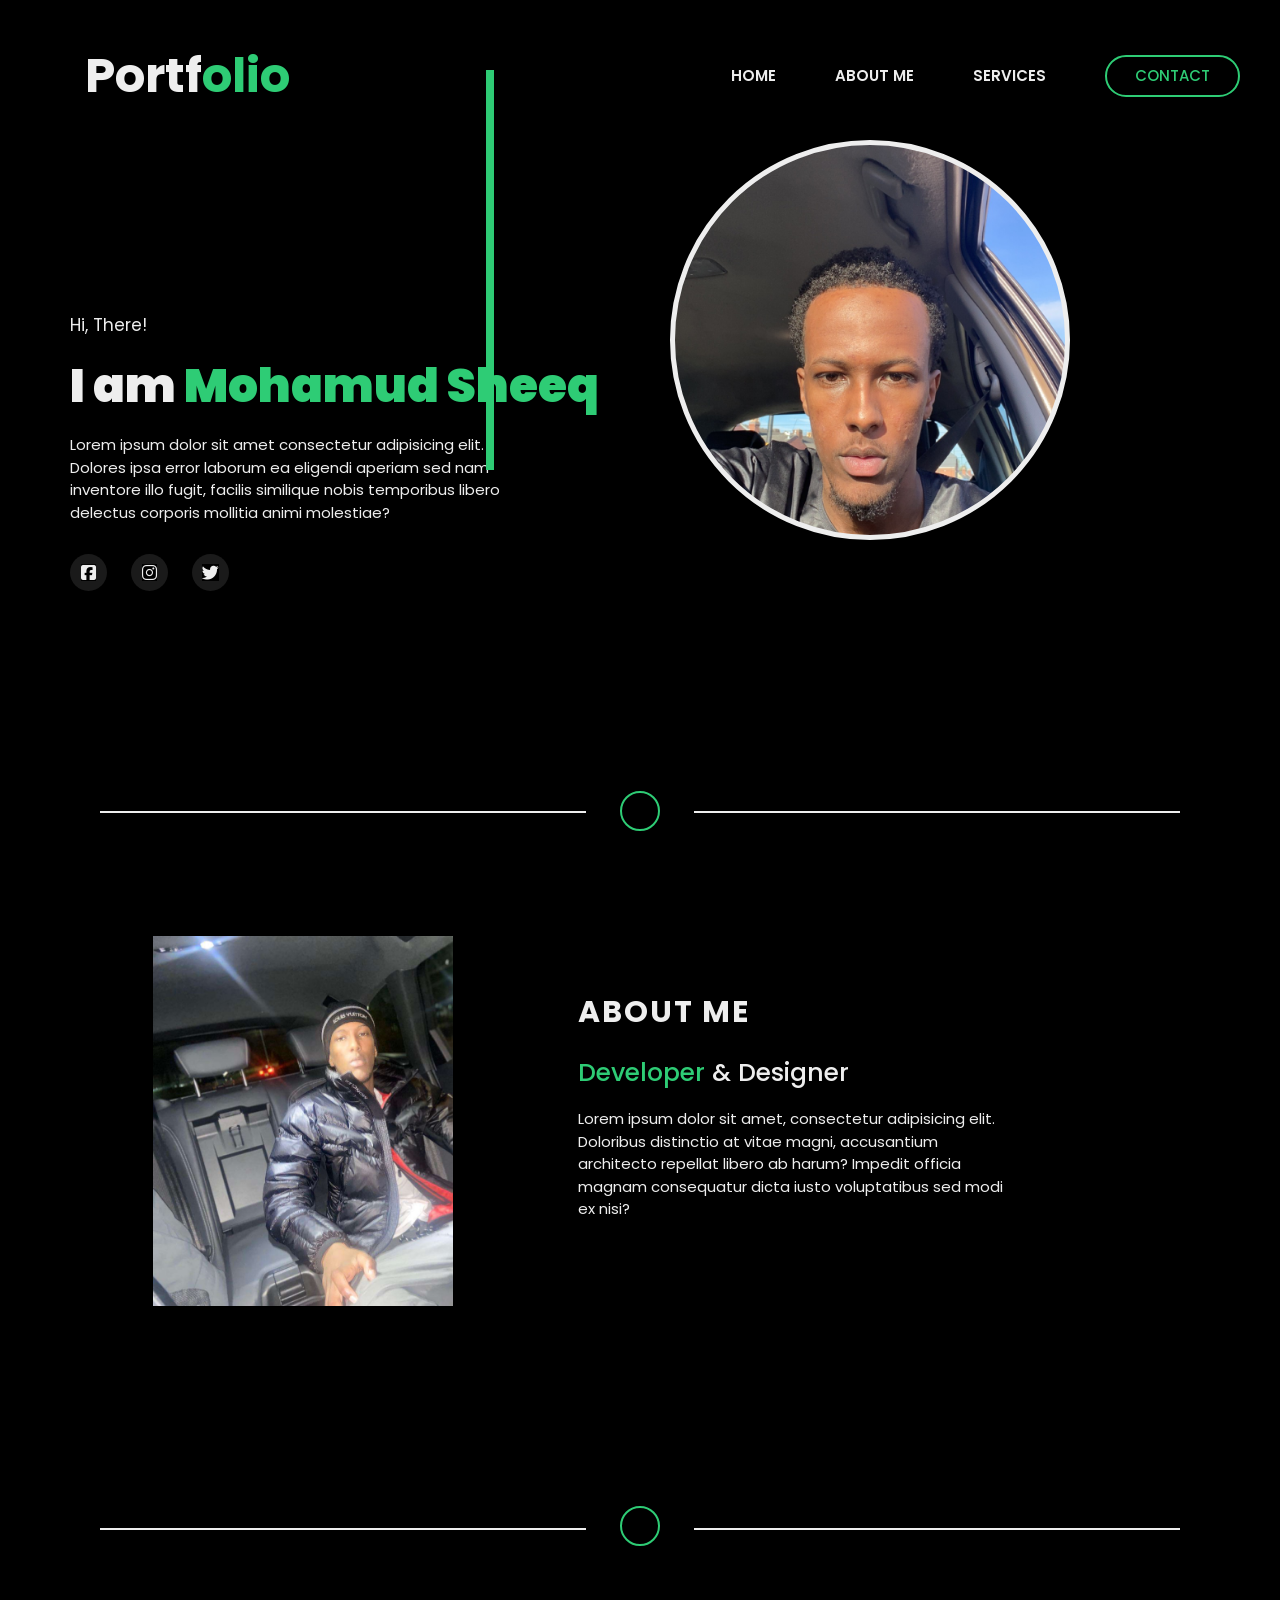
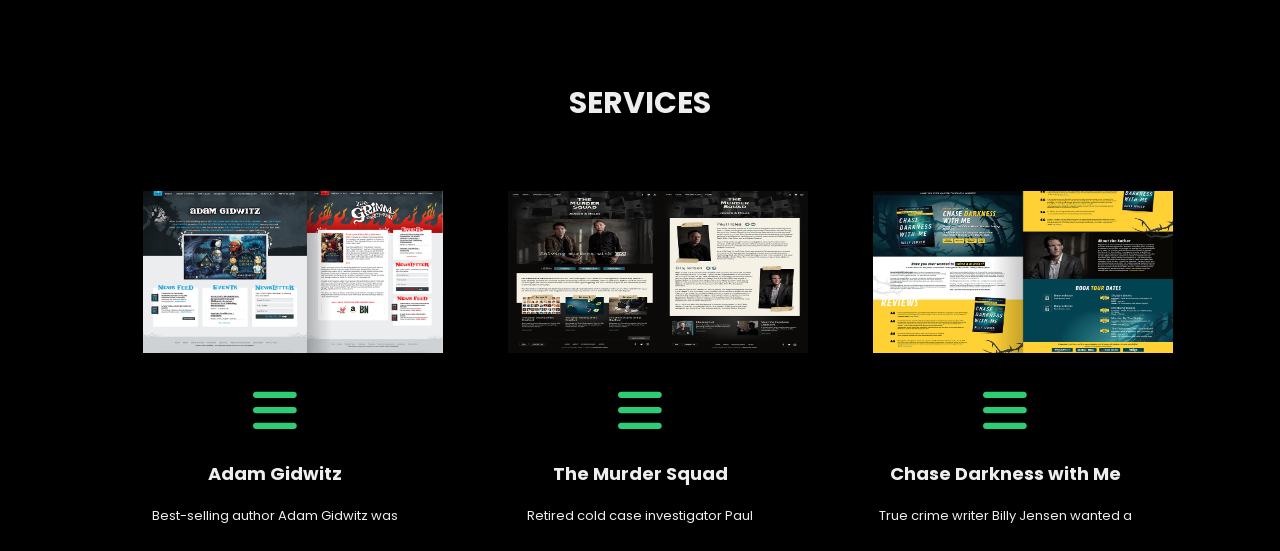
==== index.html @ 5bd4c4fe "added the 3 projects on my service and replaced the lorem in the p tags to text describing the proje" ====
<!DOCTYPE html>
<html lang="en">
<head>
    <meta charset="UTF-8">
    <meta http-equiv="X-UA-Compatible" content="IE=edge">
    <meta name="viewport" content="width=device-width, initial-scale=1.0">
    <link rel="preconnect" href="https://fonts.gstatic.com" crossorigin>
    <link rel="stylesheet" href="https://cdnjs.cloudflare.com/ajax/libs/font-awesome/6.2.0/css/all.min.css" integrity="sha512-xh6O/CkQoPOWDdYTDqeRdPCVd1SpvCA9XXcUnZS2FmJNp1coAFzvtCN9BmamE+4aHK8yyUHUSCcJHgXloTyT2A==" crossorigin="anonymous" referrerpolicy="no-referrer" />
    <link href="https://fonts.googleapis.com/css2?family=Poppins:wght@100;200;300;400;500;600;700;800;900&family=Roboto+Condensed:wght@300&display=swap" rel="stylesheet">
    <link rel="stylesheet" href="assest/style.css">
    <title>Portfolio - Mohamud Sheeq | Web Developer</title>
</head>
<body>
    <!--Home section starts-->
    
            <header>
                <h1 class="portfolio">Portf<span class="olio">olio</span></h1>
                <nav>
                    <div class="hamb">
                        <span></span>
                        <span></span>
                        <span></span>
                    </div>

                    <ul class="nav-list">
                        <li><a href="#HOME">HOME</a></li>
                        <li><a href="#ABOUT ME">ABOUT ME</a></li>
                        <li><a href="#SERVICES">SERVICES</a></li>
                        <li class="btn"><a href="#CONTACT">CONTACT</a></li>
                    </ul>
                </nav>
            </header>
            <section>
            <div class="wrapper"></div>
            
            <div class="container" id="HOME">
                <div class="hero-text">
                    <h3>Hi, There!</h3>
                    <h1>I am <span>Mohamud Sheeq</span></h1>
                    <p> Lorem ipsum dolor sit amet consectetur adipisicing elit. Dolores ipsa error laborum ea eligendi aperiam sed nam inventore illo fugit, facilis similique nobis temporibus libero delectus corporis mollitia animi molestiae?</p>
                    <div class="social">
                        <a href="https://en-gb.facebook.com/"><i class="fa-brands fa-facebook-square"></i></a>
                        <a href="https://www.instagram.com/"><i class="fa-brands fa-instagram"></i></a>
                        <a href="https://twitter.com/"><i class="fa-brands fa-twitter"></i></a>
                    </div>
                </div>
            </section>

            <div class="hori-line">
                <div class="horizontal">
                    <div class="circle"></div>
                </div>
            </div>
    

    <!--Home section ends-->
    
 <!--About section start-->
    <section id="ABOUT ME">
        
        <div class="about-me">
            <div class="line"></div>
           <img src="./assest/sosa.JPG" alt="a picture of me">
           <div class="about-text">
            <h2>ABOUT ME</h2>
            <h5><span> Developer </span>& Designer</h5>
            <p>
               Lorem ipsum dolor sit amet, consectetur adipisicing elit. Doloribus distinctio at vitae magni, accusantium architecto repellat libero ab harum? Impedit officia magnam consequatur dicta iusto voluptatibus sed modi ex nisi? 
            </p>
           </div> 
        </div>
    </section>

 <!--about section ends -->
  
 <!--work section starts -->
    <div class="hori-line-2">
    <div class="horizontal-2">
        <div class="circle-2"></div>
    </div>
    </div>

     <section id ="SERVICES">
        <div class="title">
            <h2>SERVICES</h2>
        </div>
        
        <div class="box">
            <div class="card">
               <img src="./assest/gidwitz.jpg" alt="screenshot of work (gidwitz-website)">
                <i class="fas fa-bars"></i>
                <h3>Adam Gidwitz</h3>
                <div class="work">
                    <p>
                        Best-selling author Adam Gidwitz was looking for a redesign that would mirror his unique writing style and could expand to include current and future projects   
                    </p>
                </div>
            </div>

            <div class="card">
                <img src="./assest/murder_squad.jpg" alt="screenshot of work (murder_squad-website)">
                <i class="fas fa-bars"></i>
                <h3>The Murder Squad</h3>
                <div class="work">
                    <p>
                    Retired cold case investigator Paul Holes and investigative journalist Billy Jensen needed a new site to launch their crime solving podcast. 
                    </p>
                </div>
            </div>

            <div class="card">
                <img src="./assest/chase_darkness.jpg" alt="screenshot of work (chase_darkness-website)">
                <i class="fas fa-bars"></i>
                <h3>Chase Darkness with Me</h3>
                <div class="work">
                    <p>
                        True crime writer Billy Jensen wanted a simple landing page with a big impact to promote his book release and tour dates. 
                    </p>
                </div>
            </div>
        </div>
        </section>
        <footer>

        </footer>

</body>
</html>
---- assest/style.css ----
:root {
    --green: #2ecc75;
    --white: #eee;
    --ff--:'Poppins',sans-serif;
    --dark-grey: #191919;
}


/* ---GLOBAL--- */
*{
    padding: 0;
    margin: 0;
    box-sizing: border-box;
    font-family: var(--ff--);
    text-decoration: none;
    background-color: black;
    

}

body {
    overflow-x: hidden;
    display: block;
}

span {
    color: var(--green);
}

p {
    width: 440px;
    max-width: 100%;
    color: var(--white);
    font-size: 15px;
    line-height: 1.5;
    margin-bottom: 30px;
}




/* ---SECTION STARTS HERE--- */

.hero {
    width: 100%;
    height: 100%;
    min-height: 100vh;
    background: linear-gradient(rgba(0, 0, 0, 0.5),rgba(0, 0, 0, 0.5))black;
    background-size: cover;
    background-position: center;
    position: relative;
}

.main-width {
    width: 1280px;
    max-width: 95%;
    margin: 0 auto;
    padding: 0px 20px;

}

/* ---HEADER STARTS HERE--- */

header {
    padding: 40px;
    display: flex;
    flex-wrap: nowrap;
    align-items: center;
    justify-content: space-between;

}

.portfolio {
    color: var(--white);
    font-size: 48px;
    display: inline-block;
    font-family: var(--ff--);
    margin-left: 45px;
}


/* ---NAV STARTS HERE--- */

nav .hamb{
    width: 35px;
    height: 24px;
    right: 3%;
    top: 60px;
    z-index: 5;
    background: var(--white);
    position: absolute;
    cursor: pointer;
    display: none;
}

nav .hamb span {
    display: block;
    width: 100%;
    height: 3px;
    transition: .3s;
    transition-property: transform, opacity;

}

nav .hamb span:nth-child(2){
    margin: 7px 0px;

}

nav .nav-list {
    list-style: none;
}

nav .nav-list li {
    display: inline-block;
}

nav .nav-list li a {
    display: inline-block;
    color: var(--white);
    margin-left: 55px;
    font-size: 15px;
    font-weight: 600;

}


nav .nav-list li:not(:last-child) a:hover{
    color: var(--green);
    transition: .4s;

}

nav .nav-list li.btn a {
    display: inline-block;
    background: transparent;
    border: 2px solid var(--green);
    padding: 9px 28px;
    border-radius: 30px;
    line-height: 1.3;
    color: var(--green);
    font-weight: 500;

}

nav .nav-list li.btn:hover a {
    background: var(--green);
    color: var(--white);
    border: 2px solid transparent;
    transition: .4s;

}

/* ---NAV ENDS HERE--- */

/* --- HEADER ENDS HERE--- */

.wrapper {
    height: 400px;
    width: 400px;
    position: absolute;
    right: 210px;
    top: 40px;
    border: 5px solid var(--white);
    border-radius: 50%;
    background: url(../assest/IMG_0880.JPG);
    background-size: 100% auto;
    background-position: center;
    margin: 100px auto;
    overflow: hidden;
    
}

.container {
    padding-top: 135px;
    margin-left: 45px;

}

.hero-text {
    padding: 2%;
}

.container .hero-text {
    margin-bottom: 40px;
    padding: 2%;
}

.container .hero-text h1{
    color: var(--white);
    font-size: 47px;
    font-weight: 900;
    line-height: 1.2;
    margin: 20px 0px 20px;

}

.container .hero-text h3 {
    color: var(--white);
    font-weight: 400;
    font-size: 17px;

}

.social a {
    width: 37px;
    height: 37px;
    border-radius: 50%;
    display: inline-flex;
    align-items: center;
    justify-content: center;
    font-size: 17px;
    color: var(--white);
    cursor: pointer;
    margin-right: 20px;
    background-color: rgba(255, 255, 255, 0.1);
    margin-bottom: 35px;
}

.social a:hover {
    transform: scale(1.1);
    background: var(--green);
    transition: .4s;
}


/* ---HEADER ENDS HERE--- */

/* ---ARTICLE STARTS HERE--- */


.line {
    border-left: 8px solid var(--green);
    height: 400px;
    width: 2px;
    position: absolute;
    left: 38%;
    top: 70px;
}

.about {
    width: 100%;
    padding: 100px 0px;
    background-color: black;

}

.about-me img {
    height: auto;
    width: 300px;
    top: 70px;
}

.about-text {
    width: 550px;
    

}

.about-me{
    width: 1100px;
    max-width: 95%;
    margin: 0 auto;
    display: flex;
    align-items: center;
    justify-content: space-around;
    top: 0;

}

.about-text h2 {
    color: var(--white);
    letter-spacing: 2px;
    font-size: 30px;
    margin-bottom: 23px;
    text-transform: capitalize;
    font-family: var(--ff--);

}

.about-text h5 {
    color: var(--white);
    font-size: 25px;
    font-weight: 500;
    line-height: 1.2;
    margin: 20px 0px 20px;


}

#services {
    background: white;
    width: 100px;
    padding: 100px;
    height: 100px;
    
   

}

.title h2 {
    color: var(--white);
    font-size: 30px;
    width: 1130px;
    margin: 30px auto;
    text-align: center;
}

.box {
    display: flex;
    justify-content: center;
    align-items: center;
    height: 100%;
    flex-wrap: nowrap;
    background-color: ;

}

.card {
    height: 365px;
    width: 335px;
    padding: 20px 35px;
    border-radius: 20px;
    margin: 15px;
    position: relative;
    overflow: hidden;
    text-align: center;
}

.card img {
    height: 50%;
    width: 300px;
}

.card i{
    font-size: 50px;
    display: block;
    text-align: center;
    margin: 25px 0px;
    color: var(--green);
}

.card h3 {
    color: var(--white);
    font-size: 18px;
    margin-bottom: 15px;
}

.work p{
    color: var(--white);
    font-size: 13px;
    line-height: 27px;
    margin-bottom: 25px;
}

.hori-line {
    padding: 100px;

}

.horizontal {
    width: 100%;
    height: 45px;
    position: relative;
}

.horizontal::before , .horizontal::after {
    content: '';
    position: absolute;
    margin: auto;
    height: 2px;
    background: var(--white);
    width: 45%;
    top: 45%;
}

.horizontal::after {
    left: 0;
}

.horizontal::before {
    right: 0;
}

.circle {
    height: 40px;
    width: 40px;
    border: 2px solid var(--green);
    left: 0;
    right: 0;
    bottom: 0;
    margin: auto;
    border-radius: 50%;


}


.hori-line-2 {
    padding: 100px;
    margin-top: 100px;

}

.horizontal-2 {
    width: 100%;
    height: 45px;
    position: relative;
}

.horizontal-2::before , .horizontal-2::after {
    content: '';
    position: absolute;
    margin: auto;
    height: 2px;
    background: var(--white);
    width: 45%;
    top: 50%;
}

.horizontal-2::after {
    left: 0;
}

.horizontal-2::before {
    right: 0;
}

.circle-2 {
    height: 40px;
    width: 40px;
    border: 2px solid var(--green);
    left: 0;
    right: 0;
    bottom: 0;
    margin: auto;
    border-radius: 50%;


}
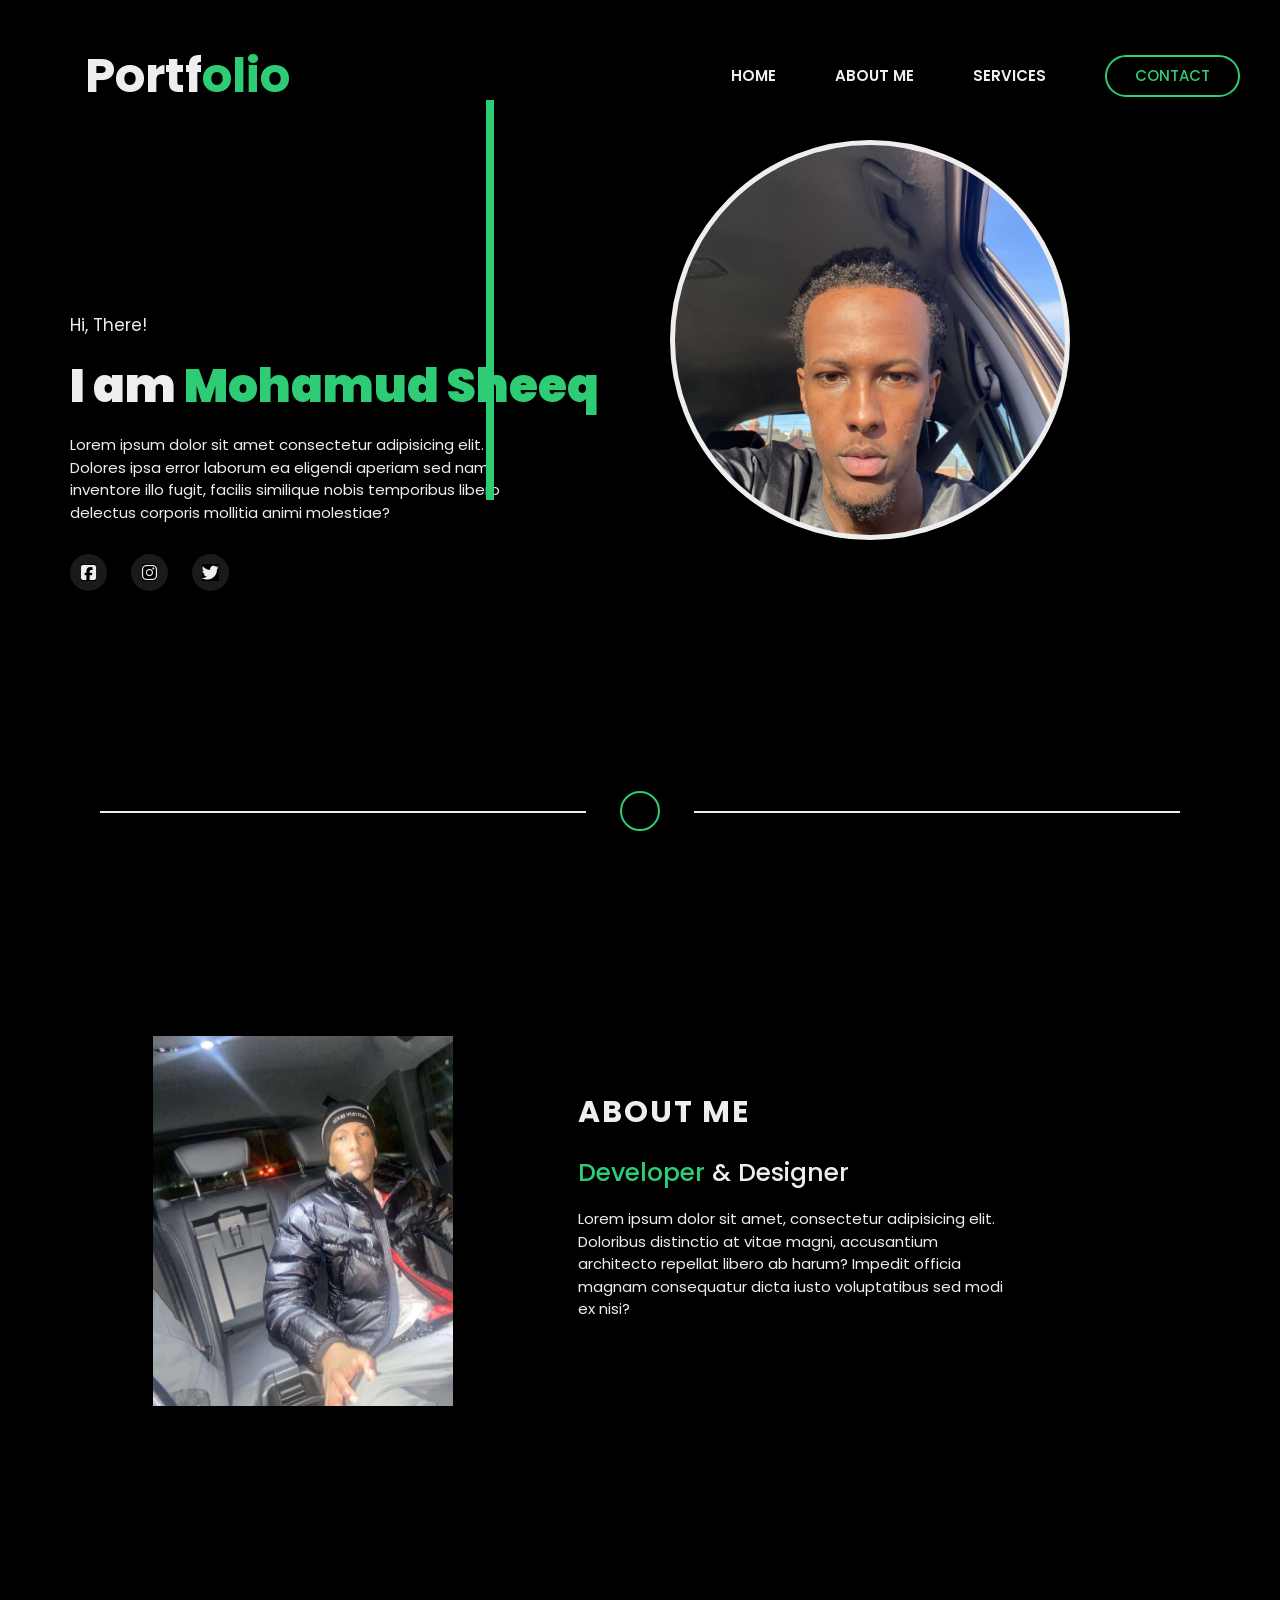
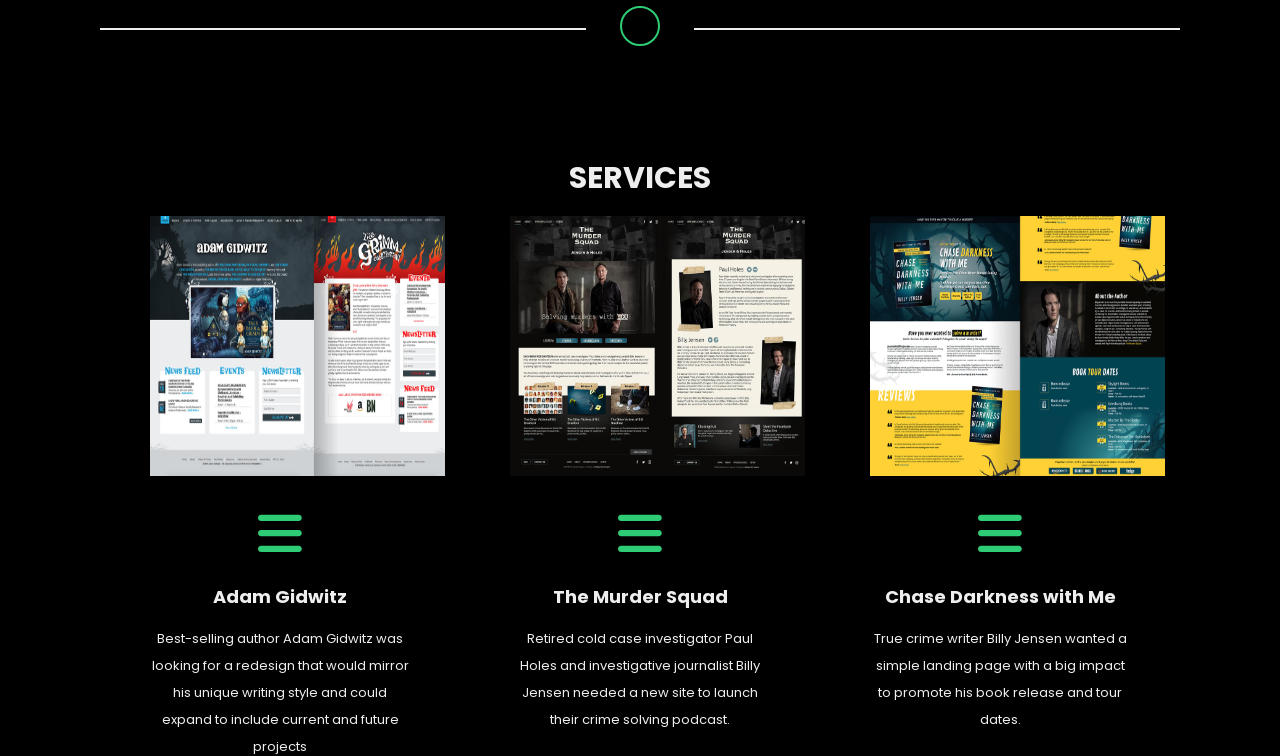
==== commit 249d5cff: "service section complete, url on nav linked to the correction section" ====
--- a/index.html
+++ b/index.html
@@ -81,6 +81,7 @@
     </div>
 
      <section id ="SERVICES">
+        <div class="s-holder">
         <div class="title">
             <h2>SERVICES</h2>
         </div>
@@ -114,10 +115,11 @@
                 <h3>Chase Darkness with Me</h3>
                 <div class="work">
                     <p>
-                        True crime writer Billy Jensen wanted a simple landing page with a big impact to promote his book release and tour dates. 
+                     True crime writer Billy Jensen wanted a simple landing page with a big impact to promote his book release and tour dates. 
                     </p>
                 </div>
             </div>
+        </div>
         </div>
         </section>
         <footer>
--- a/assest/style.css
+++ b/assest/style.css
@@ -21,7 +21,9 @@
 
 body {
     overflow-x: hidden;
-    display: block;
+    width: 100%;
+    height: 100%;
+
 }
 
 span {
@@ -225,134 +227,18 @@
 }
 
 
-/* ---HEADER ENDS HERE--- */
-
-/* ---ARTICLE STARTS HERE--- */
-
-
 .line {
     border-left: 8px solid var(--green);
     height: 400px;
     width: 2px;
     position: absolute;
     left: 38%;
-    top: 70px;
-}
-
-.about {
-    width: 100%;
-    padding: 100px 0px;
-    background-color: black;
-
-}
-
-.about-me img {
-    height: auto;
-    width: 300px;
-    top: 70px;
-}
-
-.about-text {
-    width: 550px;
-    
-
-}
-
-.about-me{
-    width: 1100px;
-    max-width: 95%;
-    margin: 0 auto;
-    display: flex;
-    align-items: center;
-    justify-content: space-around;
-    top: 0;
-
-}
-
-.about-text h2 {
-    color: var(--white);
-    letter-spacing: 2px;
-    font-size: 30px;
-    margin-bottom: 23px;
-    text-transform: capitalize;
-    font-family: var(--ff--);
-
-}
-
-.about-text h5 {
-    color: var(--white);
-    font-size: 25px;
-    font-weight: 500;
-    line-height: 1.2;
-    margin: 20px 0px 20px;
-
-
-}
-
-#services {
-    background: white;
-    width: 100px;
-    padding: 100px;
-    height: 100px;
-    
-   
-
-}
-
-.title h2 {
-    color: var(--white);
-    font-size: 30px;
-    width: 1130px;
-    margin: 30px auto;
-    text-align: center;
-}
-
-.box {
-    display: flex;
-    justify-content: center;
-    align-items: center;
-    height: 100%;
-    flex-wrap: nowrap;
-    background-color: ;
-
-}
-
-.card {
-    height: 365px;
-    width: 335px;
-    padding: 20px 35px;
-    border-radius: 20px;
-    margin: 15px;
-    position: relative;
-    overflow: hidden;
-    text-align: center;
-}
-
-.card img {
-    height: 50%;
-    width: 300px;
-}
-
-.card i{
-    font-size: 50px;
-    display: block;
-    text-align: center;
-    margin: 25px 0px;
-    color: var(--green);
-}
-
-.card h3 {
-    color: var(--white);
-    font-size: 18px;
-    margin-bottom: 15px;
-}
-
-.work p{
-    color: var(--white);
-    font-size: 13px;
-    line-height: 27px;
-    margin-bottom: 25px;
-}
+    top: 100px;
+}
+
+/* ---HEADER ENDS HERE--- */
+
+/* ---ARTICLE STARTS HERE--- */
 
 .hori-line {
     padding: 100px;
@@ -396,10 +282,60 @@
 
 }
 
+.about-me {
+    width: 100px;
+    padding: 100px 0px;
+    background-color: black;
+
+}
+
+.about-me img {
+    height: auto;
+    width: 300px;
+    top: 70px;
+}
+
+.about-text {
+    width: 550px;
+    
+
+}
+
+.about-me{
+    width: 1100px;
+    max-width: 95%;
+    margin: 0 auto;
+    display: flex;
+    align-items: center;
+    justify-content: space-around;
+    bottom: 100px;
+
+}
+
+.about-text h2 {
+    color: var(--white);
+    letter-spacing: 2px;
+    font-size: 30px;
+    margin-bottom: 23px;
+    text-transform: capitalize;
+    font-family: var(--ff--);
+
+}
+
+.about-text h5 {
+    color: var(--white);
+    font-size: 25px;
+    font-weight: 500;
+    line-height: 1.2;
+    margin: 20px 0px 20px;
+
+
+}
+
 
 .hori-line-2 {
     padding: 100px;
-    margin-top: 100px;
+    margin-top: 
 
 }
 
@@ -441,3 +377,77 @@
 }
 
 
+
+.s-holder {
+    background: black;
+    width: 100%;
+    padding: 0;
+    height: 250px;
+    position: relative;
+    
+
+}
+
+.title h2 {
+    color: var(--white);
+    font-size: 30px;
+    width: 1130px;
+    margin: 30px auto;
+    text-align: center;
+    margin-bottom: 150px;
+    position: relative;
+    bottom: 25px;
+}
+
+.box {
+    display: flex;
+    justify-content: center;
+    align-items: center;
+    height: 100%;
+    flex-wrap: nowrap;
+    padding: 100px;
+    position: relative;
+    bottom: 25px;
+
+}
+
+.card {
+    height: 560px;
+    width: 335px;
+    padding: 20px 35px;
+    border-radius: 20px;
+    margin: 15px;
+    position: relative;
+    overflow: hidden;
+    text-align: center;
+}
+
+.card img {
+    height: 50%;
+    width: 300px;
+}
+
+.card i{
+    font-size: 50px;
+    display: block;
+    text-align: center;
+    margin: 25px 0px;
+    color: var(--green);
+}
+
+.card h3 {
+    color: var(--white);
+    font-size: 18px;
+    margin-bottom: 15px;
+}
+
+.work p{
+    color: var(--white);
+    font-size: 13px;
+    line-height: 27px;
+    margin-bottom: 25px;
+}
+
+
+
+
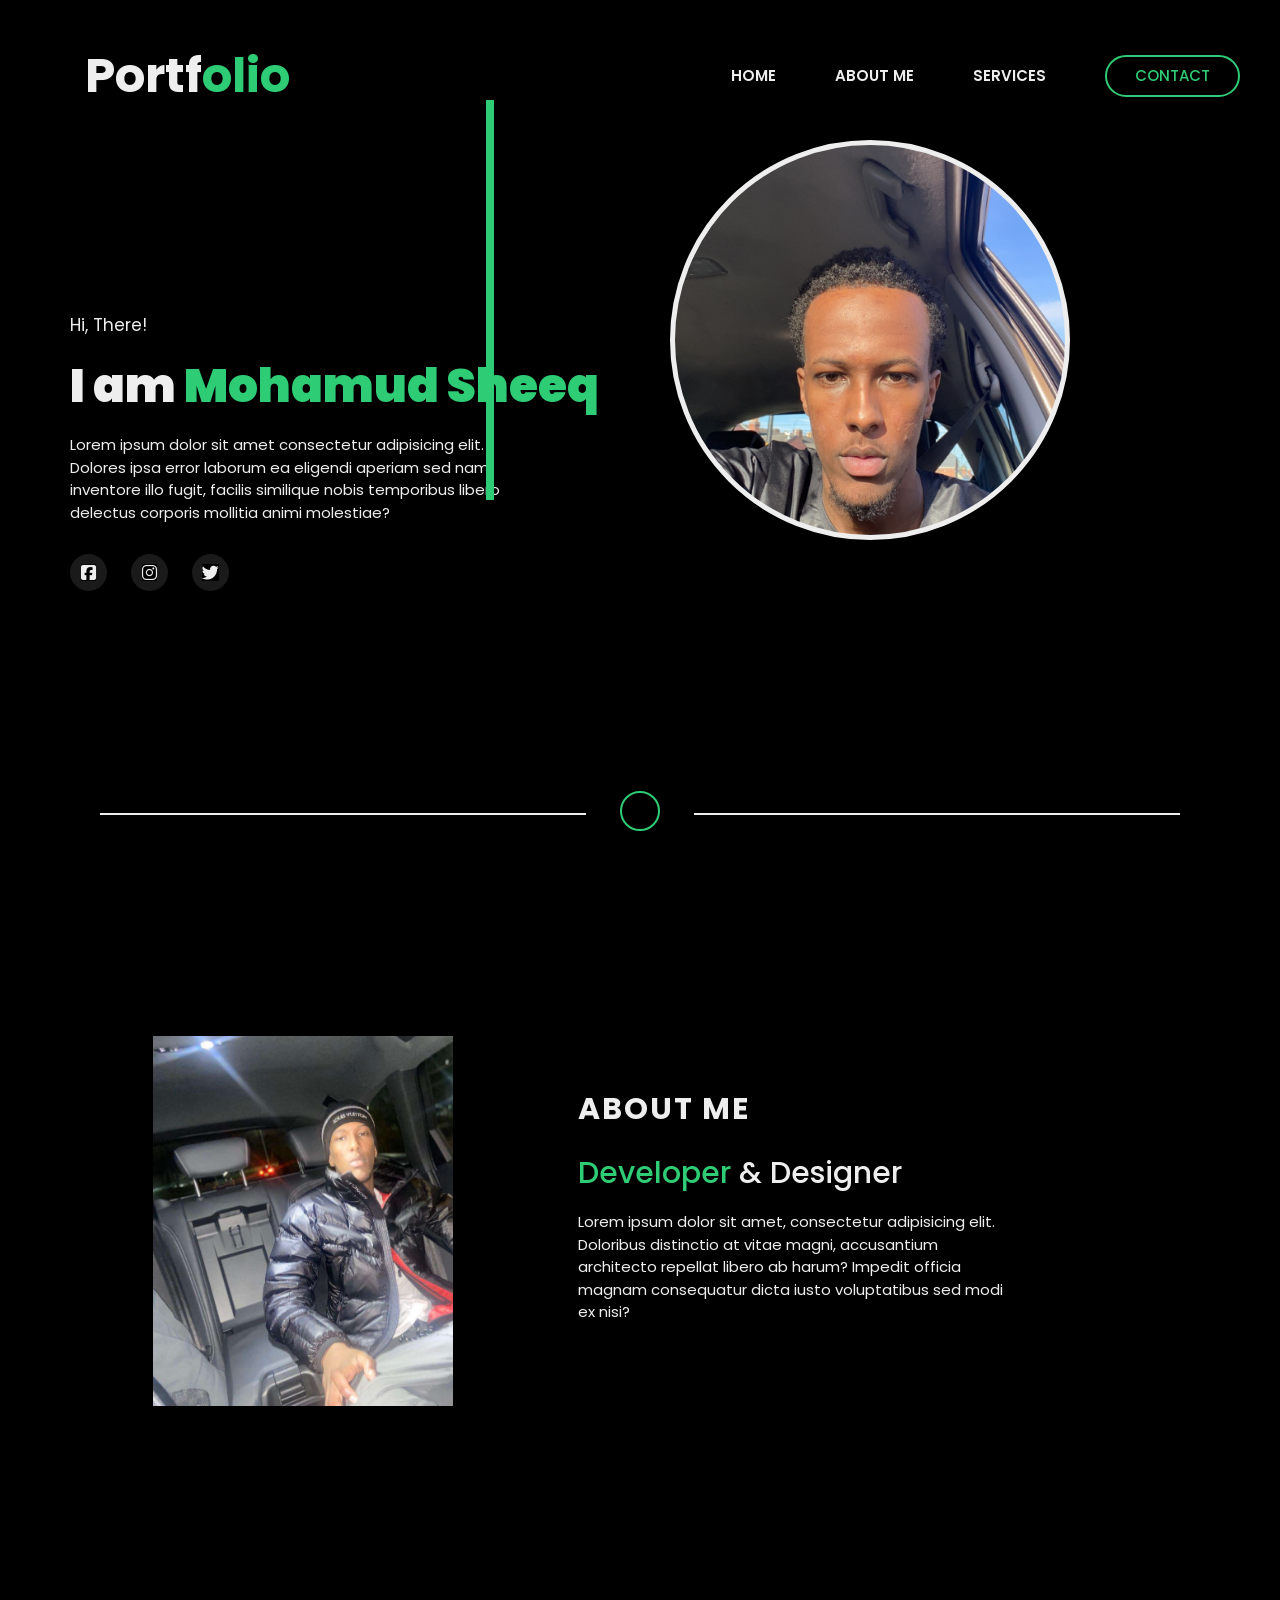
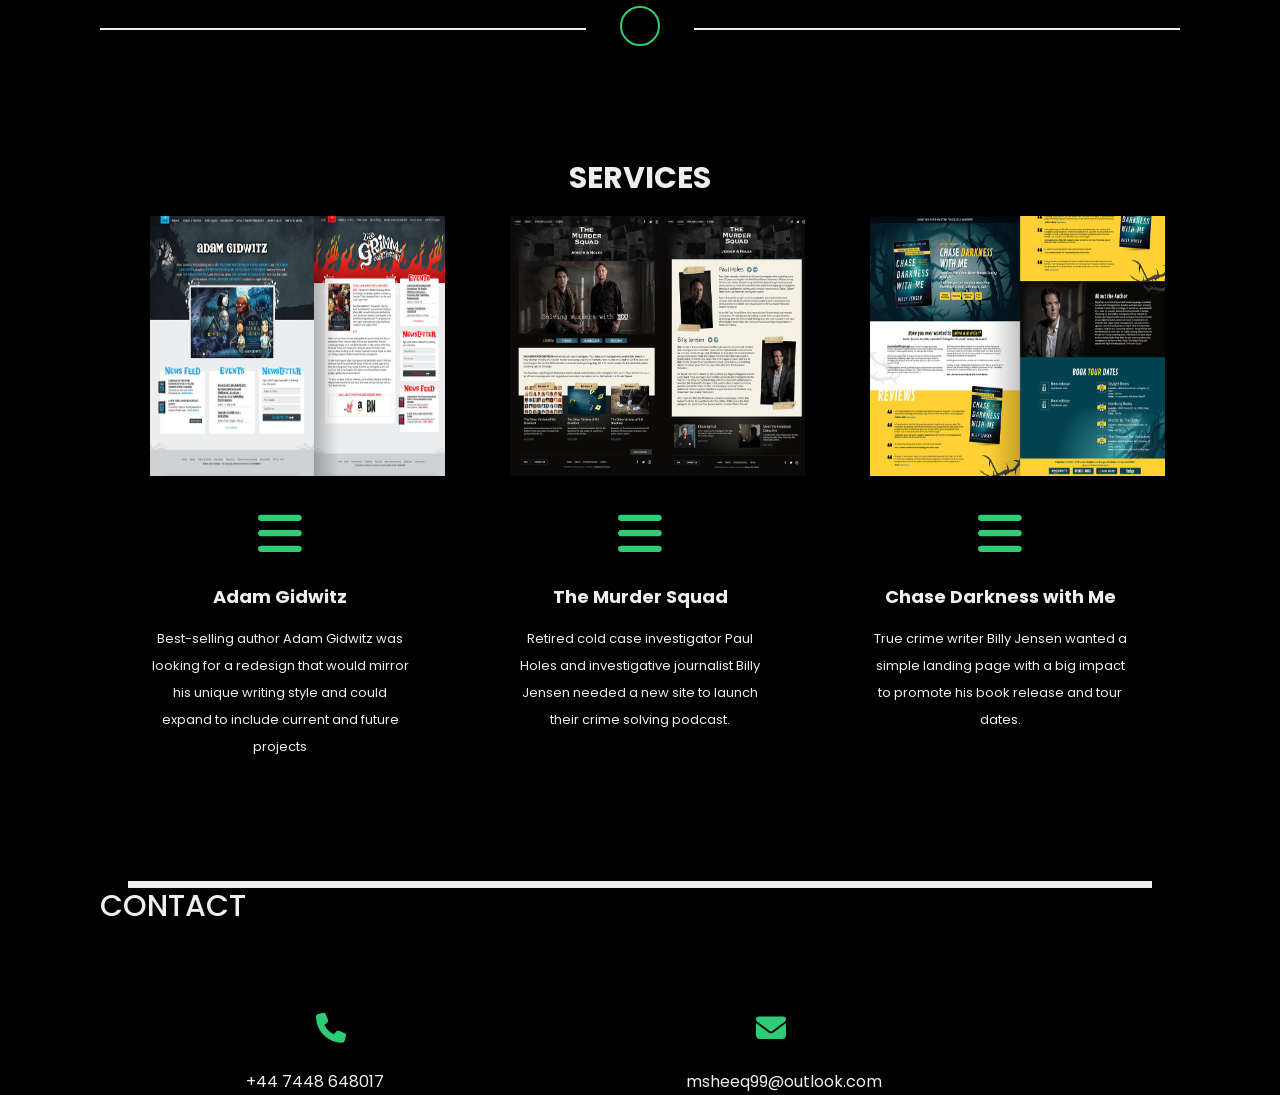
==== commit d672e3c6: "contact section including email and contact number, 2 icons added on the index and styled on the css" ====
--- a/index.html
+++ b/index.html
@@ -73,7 +73,7 @@
 
  <!--about section ends -->
   
- <!--work section starts -->
+ <!--services section starts -->
     <div class="hori-line-2">
     <div class="horizontal-2">
         <div class="circle-2"></div>
@@ -122,7 +122,25 @@
         </div>
         </div>
         </section>
-        <footer>
+<!--services section ends-->
+
+<!--footer/contact section starts-->
+    
+    <hr class="h">
+    <footer id="CONTACT">
+        <div class="c-holder">
+                <h2>CONTACT</h2>
+                <div class="contact-info">
+    
+                    <i class="fa-duotone fa-solid fa-phone" alt="phone-icon"></i>
+                    <p>+44 7448 648017</p>
+                </div>
+
+                <div class="contact-info">
+                    <i class="fa-sharp fa-solid fa-envelope" alt="email-icon"></i>
+                    <p>msheeq99@outlook.com</p>
+                </div>
+            </div>
 
         </footer>
 
--- a/assest/style.css
+++ b/assest/style.css
@@ -258,7 +258,7 @@
     height: 2px;
     background: var(--white);
     width: 45%;
-    top: 45%;
+    top: 50%;
 }
 
 .horizontal::after {
@@ -324,7 +324,7 @@
 
 .about-text h5 {
     color: var(--white);
-    font-size: 25px;
+    font-size: 30px;
     font-weight: 500;
     line-height: 1.2;
     margin: 20px 0px 20px;
@@ -335,7 +335,7 @@
 
 .hori-line-2 {
     padding: 100px;
-    margin-top: 
+ 
 
 }
 
@@ -448,6 +448,49 @@
     margin-bottom: 25px;
 }
 
-
-
-
+.h {
+    width: 80%;
+    height: 7px;
+    border: 0 none;
+    margin-right: auto;
+    margin-left: auto;
+    margin-top: 450px;
+    margin-bottom: 100px;
+    background-color: var(--white);
+}
+
+.c-holder {
+   position: relative;
+   padding: 50px 100px;
+   display: flex;
+   bottom: 50px;
+   height: 10px;
+   
+}
+
+.c-holder h2 {
+    color: var(--white);
+    font-size: 30px;
+    font-weight: 500;
+    line-height: 1.2;
+    position: relative;
+    bottom: 100px;
+}
+
+.contact-info i {
+   
+    font-size: 30px;
+    display: flex;
+    margin: 25px 70px;
+    color: var(--green);
+}
+
+.contact-info p {
+    font-size: 16px;
+    line-height: 27px;
+    display: flex;
+    text-align: center;
+}
+
+
+
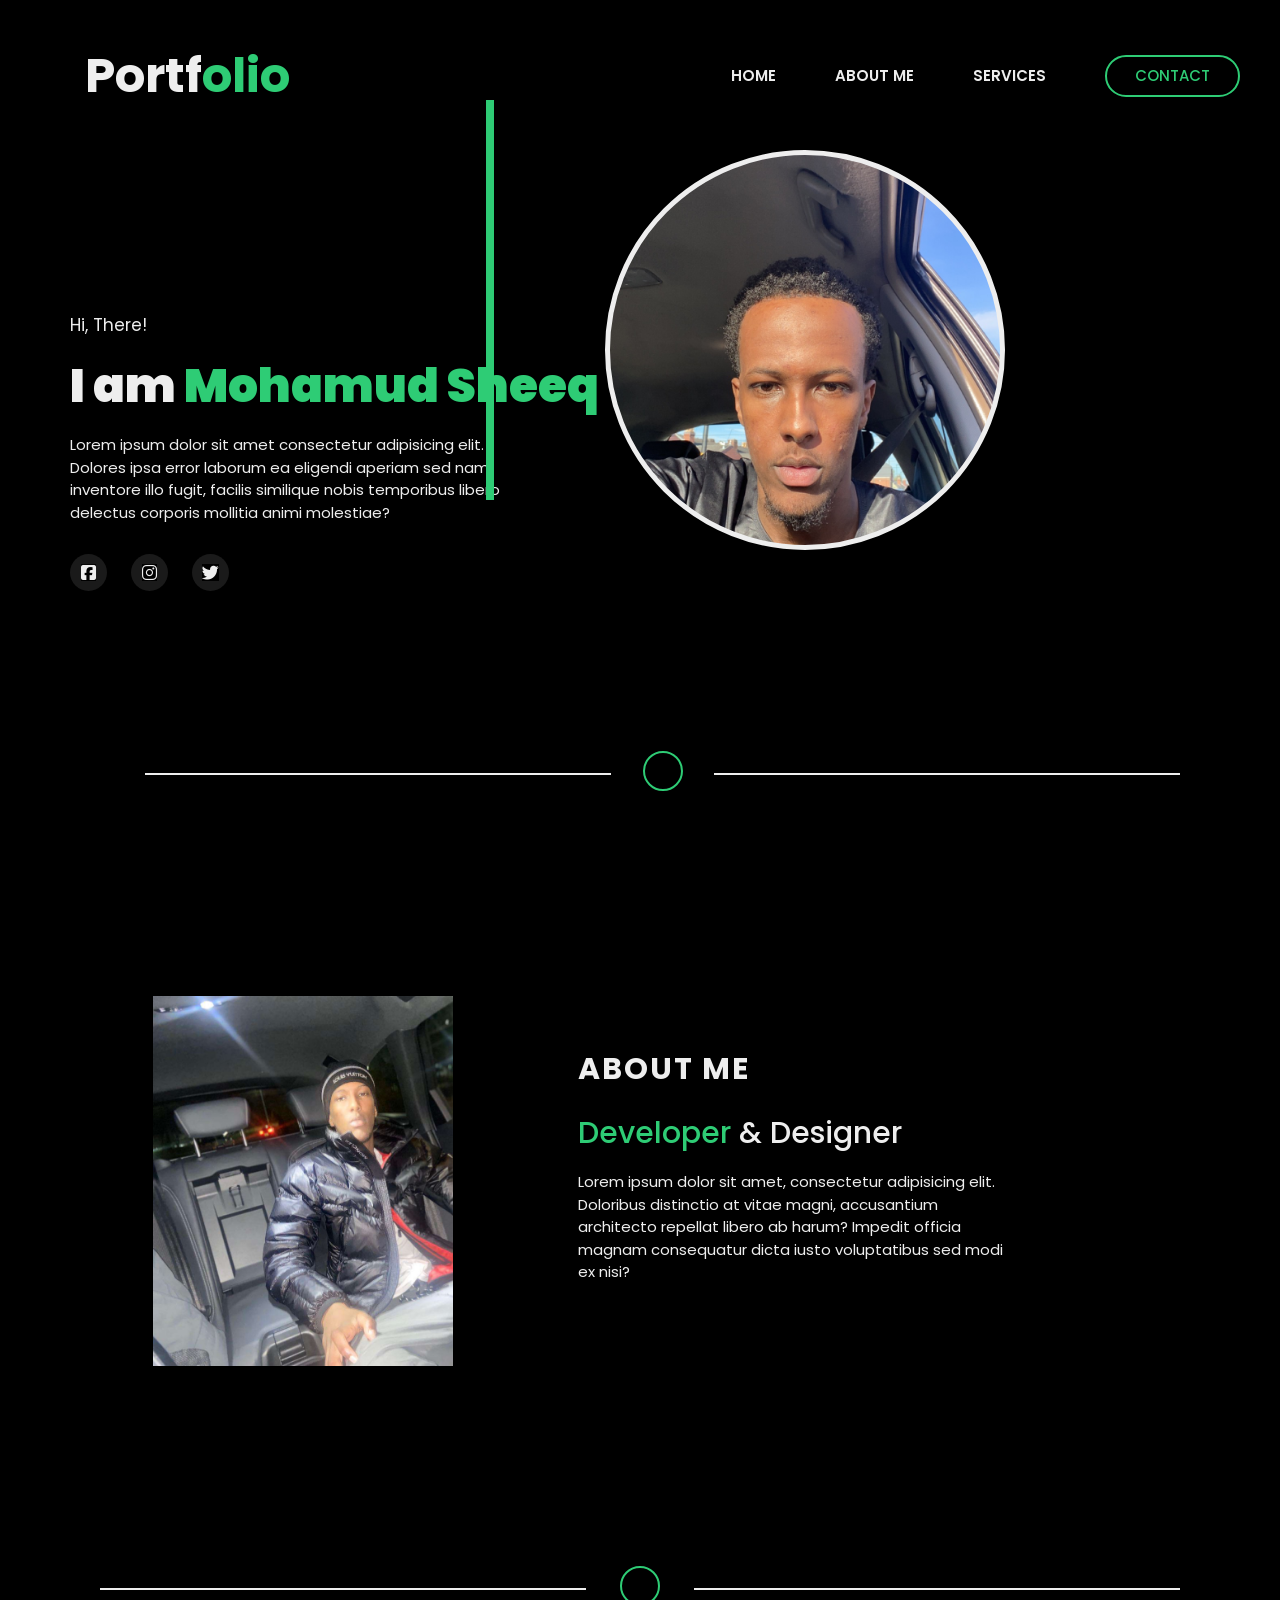
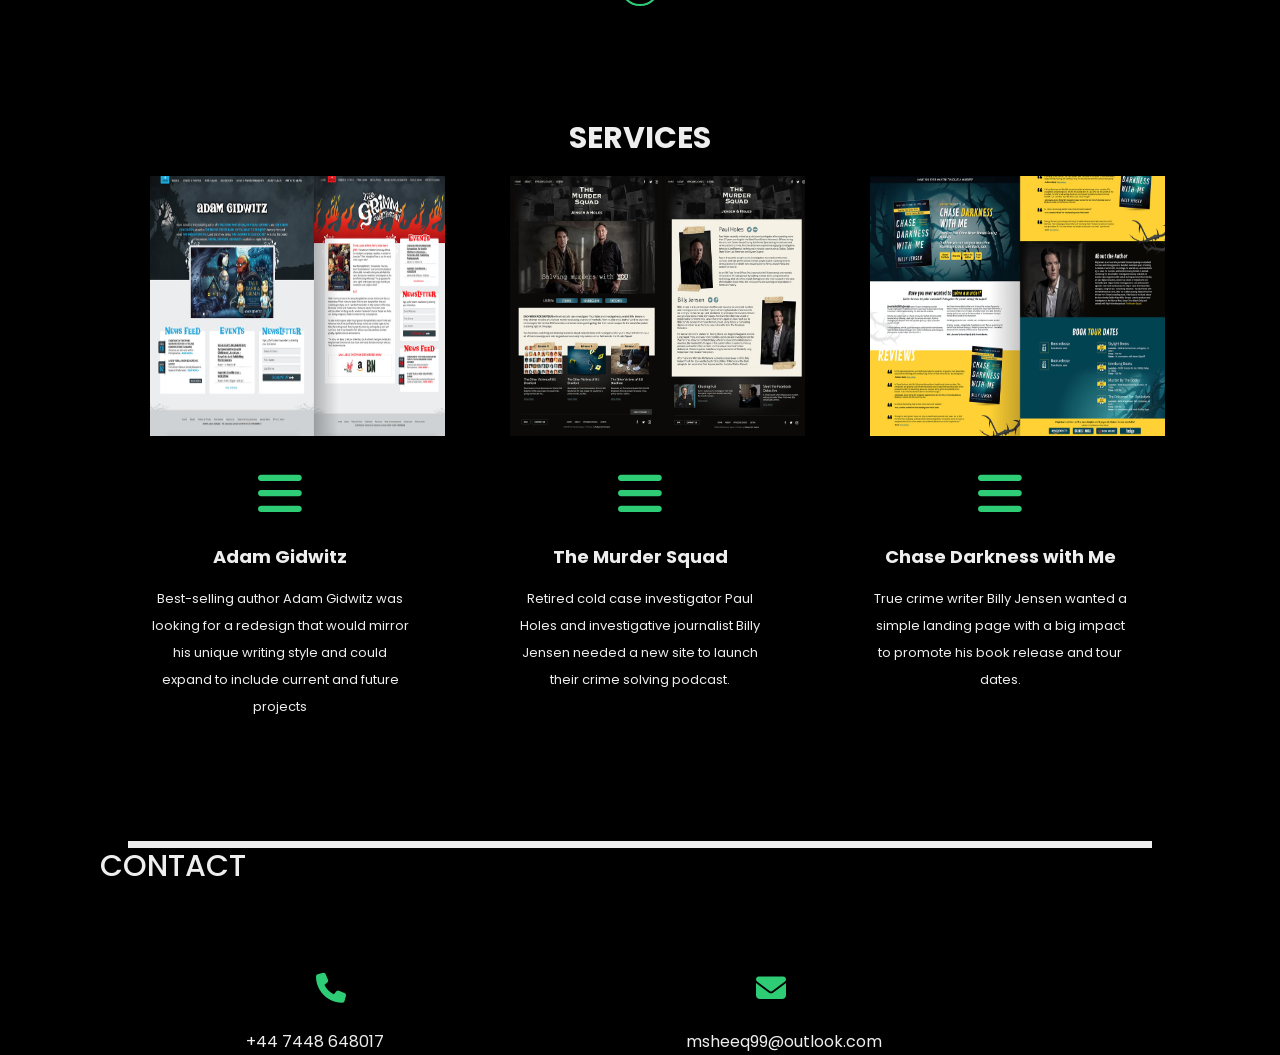
==== commit 9b28cedd: "media qureys for max-width 890" ====
--- a/index.html
+++ b/index.html
@@ -2,8 +2,7 @@
 <html lang="en">
 <head>
     <meta charset="UTF-8">
-    <meta http-equiv="X-UA-Compatible" content="IE=edge">
-    <meta name="viewport" content="width=device-width, initial-scale=1.0">
+    <meta name="viewport" content="width=device-width, initial-scale= 1">
     <link rel="preconnect" href="https://fonts.gstatic.com" crossorigin>
     <link rel="stylesheet" href="https://cdnjs.cloudflare.com/ajax/libs/font-awesome/6.2.0/css/all.min.css" integrity="sha512-xh6O/CkQoPOWDdYTDqeRdPCVd1SpvCA9XXcUnZS2FmJNp1coAFzvtCN9BmamE+4aHK8yyUHUSCcJHgXloTyT2A==" crossorigin="anonymous" referrerpolicy="no-referrer" />
     <link href="https://fonts.googleapis.com/css2?family=Poppins:wght@100;200;300;400;500;600;700;800;900&family=Roboto+Condensed:wght@300&display=swap" rel="stylesheet">
@@ -31,10 +30,12 @@
                 </nav>
             </header>
             <section>
-            <div class="wrapper"></div>
+            
             
             <div class="container" id="HOME">
+                
                 <div class="hero-text">
+                    <div class="wrapper"></div>
                     <h3>Hi, There!</h3>
                     <h1>I am <span>Mohamud Sheeq</span></h1>
                     <p> Lorem ipsum dolor sit amet consectetur adipisicing elit. Dolores ipsa error laborum ea eligendi aperiam sed nam inventore illo fugit, facilis similique nobis temporibus libero delectus corporis mollitia animi molestiae?</p>
@@ -44,13 +45,14 @@
                         <a href="https://twitter.com/"><i class="fa-brands fa-twitter"></i></a>
                     </div>
                 </div>
-            </section>
+            
 
             <div class="hori-line">
                 <div class="horizontal">
                     <div class="circle"></div>
                 </div>
             </div>
+            </section>
     
 
     <!--Home section ends-->
--- a/assest/style.css
+++ b/assest/style.css
@@ -1,10 +1,11 @@
-
+/* ---VARIABLES--- */
 :root {
     --green: #2ecc75;
     --white: #eee;
     --ff--:'Poppins',sans-serif;
     --dark-grey: #191919;
 }
+
 
 
 /* ---GLOBAL--- */
@@ -15,6 +16,7 @@
     font-family: var(--ff--);
     text-decoration: none;
     background-color: black;
+    
     
 
 }
@@ -158,12 +160,18 @@
 
 /* --- HEADER ENDS HERE--- */
 
+.container {
+    padding-top: 135px;
+    margin-left: 45px;
+
+}
+
 .wrapper {
     height: 400px;
     width: 400px;
     position: absolute;
-    right: 210px;
-    top: 40px;
+    left: 560px;
+    bottom: 1px;
     border: 5px solid var(--white);
     border-radius: 50%;
     background: url(../assest/IMG_0880.JPG);
@@ -174,19 +182,11 @@
     
 }
 
-.container {
-    padding-top: 135px;
-    margin-left: 45px;
-
-}
-
-.hero-text {
+.container .hero-text {
+    margin-bottom: px;
     padding: 2%;
-}
-
-.container .hero-text {
-    margin-bottom: 40px;
-    padding: 2%;
+    position: relative;
+    bottom: px;
 }
 
 .container .hero-text h1{
@@ -492,5 +492,38 @@
     text-align: center;
 }
 
-
-
+/* ---MEDIA QUERIES--- */
+
+@media screen and (max-width: 890px) {
+    * {
+        transition: all 0.5s;
+    }
+
+    .nav-list {
+        width: 100%;
+        position: relative;
+        left: 250px;
+    }
+
+    .hori-line {
+        width: 100%;
+        justify-content: center;
+        position: relative;
+        left: 100px;        
+    }
+
+    .about-me h2, h5 {
+        position: relative;
+        bottom: 120px;
+        left: 330px;
+    }
+
+    .about-me p{
+        font-size: 20px;
+        position: relative;
+        bottom: 120px;
+        left: 330px;
+    }
+    
+}
+
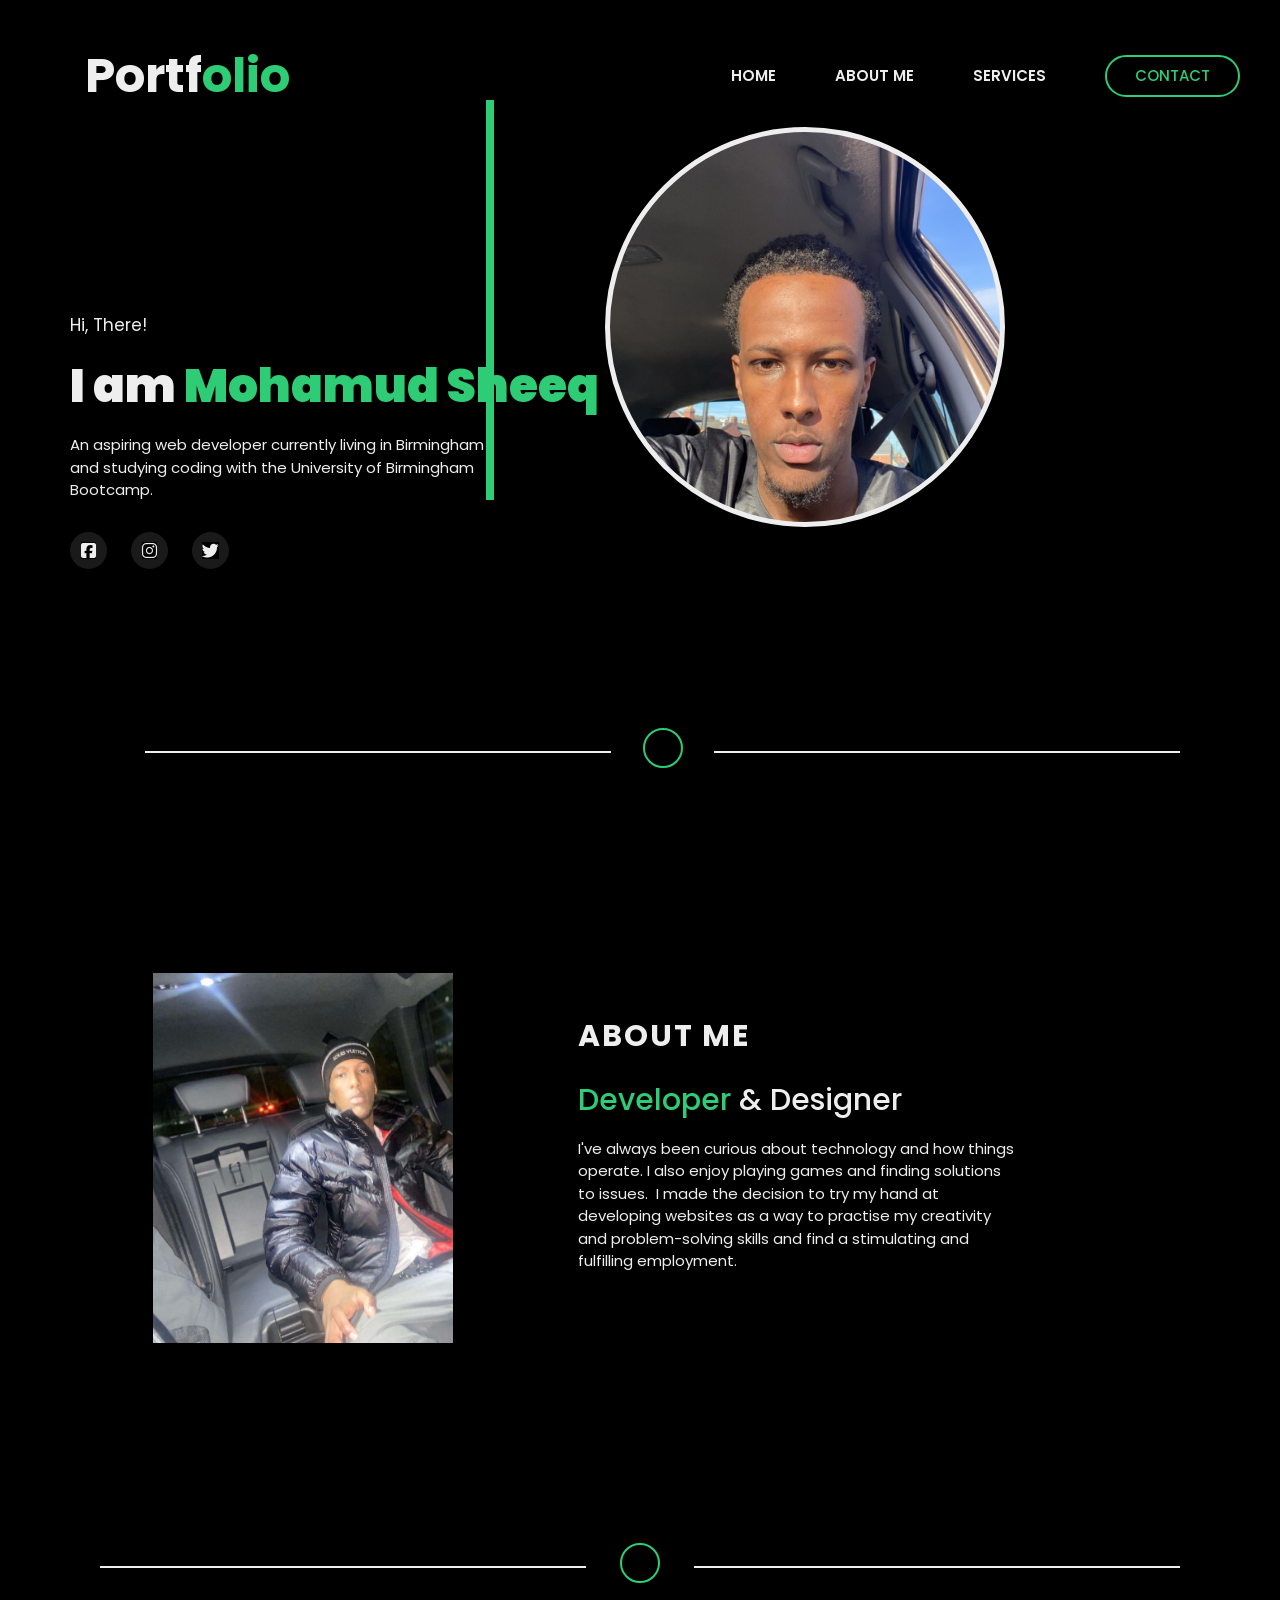
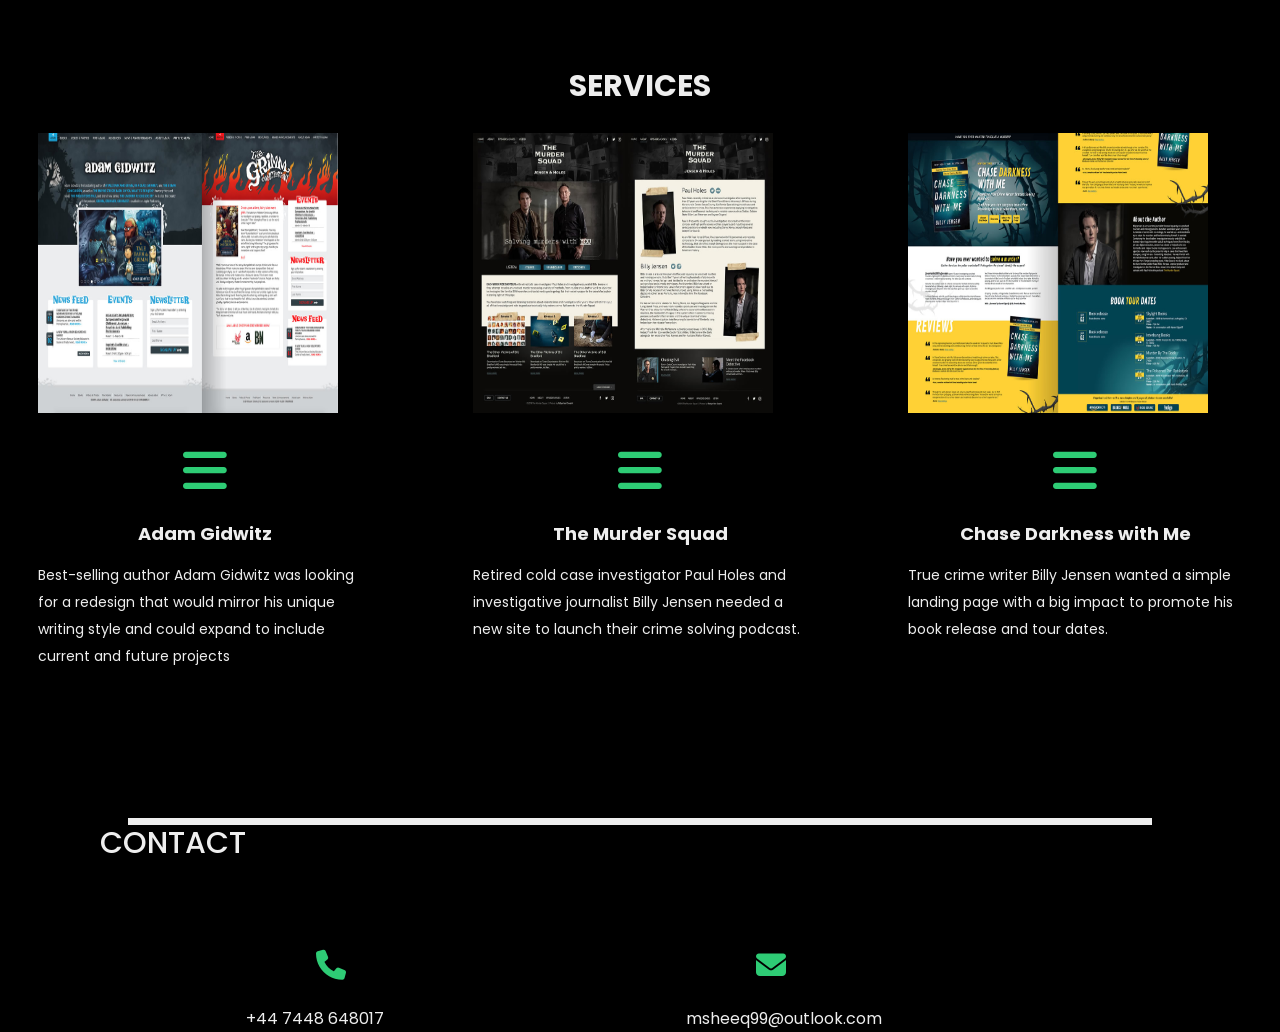
==== commit 8b98e512: "about me p tag filled in with a about me description" ====
--- a/index.html
+++ b/index.html
@@ -38,7 +38,7 @@
                     <div class="wrapper"></div>
                     <h3>Hi, There!</h3>
                     <h1>I am <span>Mohamud Sheeq</span></h1>
-                    <p> Lorem ipsum dolor sit amet consectetur adipisicing elit. Dolores ipsa error laborum ea eligendi aperiam sed nam inventore illo fugit, facilis similique nobis temporibus libero delectus corporis mollitia animi molestiae?</p>
+                    <p> An aspiring web developer currently living in Birmingham and studying coding with the University of Birmingham Bootcamp.</p>
                     <div class="social">
                         <a href="https://en-gb.facebook.com/"><i class="fa-brands fa-facebook-square"></i></a>
                         <a href="https://www.instagram.com/"><i class="fa-brands fa-instagram"></i></a>
@@ -67,7 +67,7 @@
             <h2>ABOUT ME</h2>
             <h5><span> Developer </span>& Designer</h5>
             <p>
-               Lorem ipsum dolor sit amet, consectetur adipisicing elit. Doloribus distinctio at vitae magni, accusantium architecto repellat libero ab harum? Impedit officia magnam consequatur dicta iusto voluptatibus sed modi ex nisi? 
+                I've always been curious about technology and how things operate. I also enjoy playing games and finding solutions to issues.  I made the decision to try my hand at developing websites as a way to practise my creativity and problem-solving skills and find a stimulating and fulfilling employment.  
             </p>
            </div> 
         </div>
@@ -89,7 +89,7 @@
         </div>
         
         <div class="box">
-            <div class="card">
+            <div id="card-1" class="card">
                <img src="./assest/gidwitz.jpg" alt="screenshot of work (gidwitz-website)">
                 <i class="fas fa-bars"></i>
                 <h3>Adam Gidwitz</h3>
@@ -100,7 +100,7 @@
                 </div>
             </div>
 
-            <div class="card">
+            <div id="card-2" class="card">
                 <img src="./assest/murder_squad.jpg" alt="screenshot of work (murder_squad-website)">
                 <i class="fas fa-bars"></i>
                 <h3>The Murder Squad</h3>
@@ -111,7 +111,7 @@
                 </div>
             </div>
 
-            <div class="card">
+            <div id="card-3" class="card">
                 <img src="./assest/chase_darkness.jpg" alt="screenshot of work (chase_darkness-website)">
                 <i class="fas fa-bars"></i>
                 <h3>Chase Darkness with Me</h3>
@@ -143,7 +143,6 @@
                     <p>msheeq99@outlook.com</p>
                 </div>
             </div>
-
         </footer>
 
 </body>
--- a/assest/style.css
+++ b/assest/style.css
@@ -238,7 +238,7 @@
 
 /* ---HEADER ENDS HERE--- */
 
-/* ---ARTICLE STARTS HERE--- */
+/* ---ARTICLE/ABOUT ME STARTS HERE--- */
 
 .hori-line {
     padding: 100px;
@@ -376,7 +376,7 @@
 
 }
 
-
+/*---ARTICLE SERVICE SECTION STARTS---*/ 
 
 .s-holder {
     background: black;
@@ -396,7 +396,7 @@
     text-align: center;
     margin-bottom: 150px;
     position: relative;
-    bottom: 25px;
+    bottom: 54px;
 }
 
 .box {
@@ -411,15 +411,23 @@
 
 }
 
+
 .card {
     height: 560px;
     width: 335px;
-    padding: 20px 35px;
-    border-radius: 20px;
-    margin: 15px;
     position: relative;
     overflow: hidden;
-    text-align: center;
+    
+}
+
+#card-3 {
+    position: relative;
+    left: 100px;
+}
+
+#card-1 {
+    position: relative;
+    right: 100px;
 }
 
 .card img {
@@ -439,11 +447,12 @@
     color: var(--white);
     font-size: 18px;
     margin-bottom: 15px;
+    text-align: center;
 }
 
 .work p{
     color: var(--white);
-    font-size: 13px;
+    font-size: 14px;
     line-height: 27px;
     margin-bottom: 25px;
 }
@@ -459,6 +468,8 @@
     background-color: var(--white);
 }
 
+/*--- FOOTER ---*/
+
 .c-holder {
    position: relative;
    padding: 50px 100px;
@@ -494,15 +505,94 @@
 
 /* ---MEDIA QUERIES--- */
 
-@media screen and (max-width: 890px) {
-    * {
-        transition: all 0.5s;
-    }
+@media screen and (max-width: 1024px) {
+    .nav-list {
+        position: relative;
+        left: 100px;
+    }
+
+    .hero-text p {
+        font-size: 18px;
+    }
+    
+    .about-text h2, h5 {
+        position: relative;
+        bottom: 60px;
+        left: 90px;
+    }
+
+    .about-text p {
+        position: relative;
+        bottom: 60px;
+        left: 90px;
+        font-size: 19px;
+    }
+
+    .line {
+        position: relative;
+        margin-left: 100px;
+    }
+
+    .about-me img {
+        position: relative;
+        left: 30px;
+    }
+
+
+    .title {
+        position: relative;
+        bottom: 45px;
+        right: 29px;
+    }
+
+   #card-1 {
+        display: inline-block;
+        width: 140%;
+   }
+
+   
+
+   #card-2 {
+       display: inline-block;
+       width: 140%;
+   }
+
+   #card-3 {
+       display: inline-block;
+       width: 140%;
+   }
+
+   .box {
+    position: relative;
+    left: 50px;
+   }
+
+} 
+    /* ---MEDIA QUERIES--- */
+
+@media screen and (max-width: 768px) {
+    
 
     .nav-list {
         width: 100%;
         position: relative;
-        left: 250px;
+        left: 160px;
+        top: 10px;
+    }
+
+    .btn {
+       position: relative;
+       left: 390px;
+       bottom: 32px;
+    }
+
+    .box {
+        display: flex;
+        width: 100%;
+        size: 60%;
+        position: relative;
+        
+        
     }
 
     .hori-line {
@@ -512,18 +602,116 @@
         left: 100px;        
     }
 
-    .about-me h2, h5 {
-        position: relative;
-        bottom: 120px;
-        left: 330px;
+    .hori-line-2 {
+        position: relative;
+        bottom: 100px;
+    }
+
+
+    .hero-text p {
+        font-size: 17px;
+    }
+
+    .about-me h2,h5 {
+        position: relative;
+        bottom: 10px;
+        left: 200px;
+        top: 10px;
     }
 
     .about-me p{
         font-size: 20px;
         position: relative;
+        top: 10px;
+        left: 200px;
+    }
+    
+    .line {
+        position: relative;
         bottom: 120px;
-        left: 330px;
-    }
-    
-}
-
+        left: 473px;
+    }
+
+    .about-me img {
+        left: 133px;
+    }
+
+    .hori-line-2 {
+        width: 100%;
+        justify-content: center;
+        position: relative;
+        left: 135px;        
+    }
+
+    #card-3  {
+       position: relative;
+       left: 350px;
+    }
+
+    #card-3 img {
+        width: 100%;
+    }
+
+    #card-2 {
+        position: relative;
+        left: 100px;
+    }
+
+    .title h2 {
+        font-size: 38px;
+    }
+
+}
+
+
+/* ---MEDIA QUERIES--- */
+
+@media screen and (max-width: 425px) {
+   .box {
+      display: block;
+   }
+
+   .title h2 {
+    position: relative;
+    bottom: 150px;
+    left: 200px;
+   }
+
+   #card-1 {
+    position: relative;
+    bottom: 370px;
+    left: 170px;
+    
+   }
+
+   #card-2 {
+    position: relative;
+    bottom: 270px;
+    left: 170px;
+
+    
+   }
+
+   #card-3 {
+    position: relative;
+    bottom: 200px;
+    left: 170px;
+   }
+
+   .card p {
+    font-size: 18px;
+
+   }
+
+   .h{
+    position: relative;
+    top: 1250px;
+   }
+
+   .c-holder {
+    position: relative;
+    top: 1150px;
+   }
+
+
+}
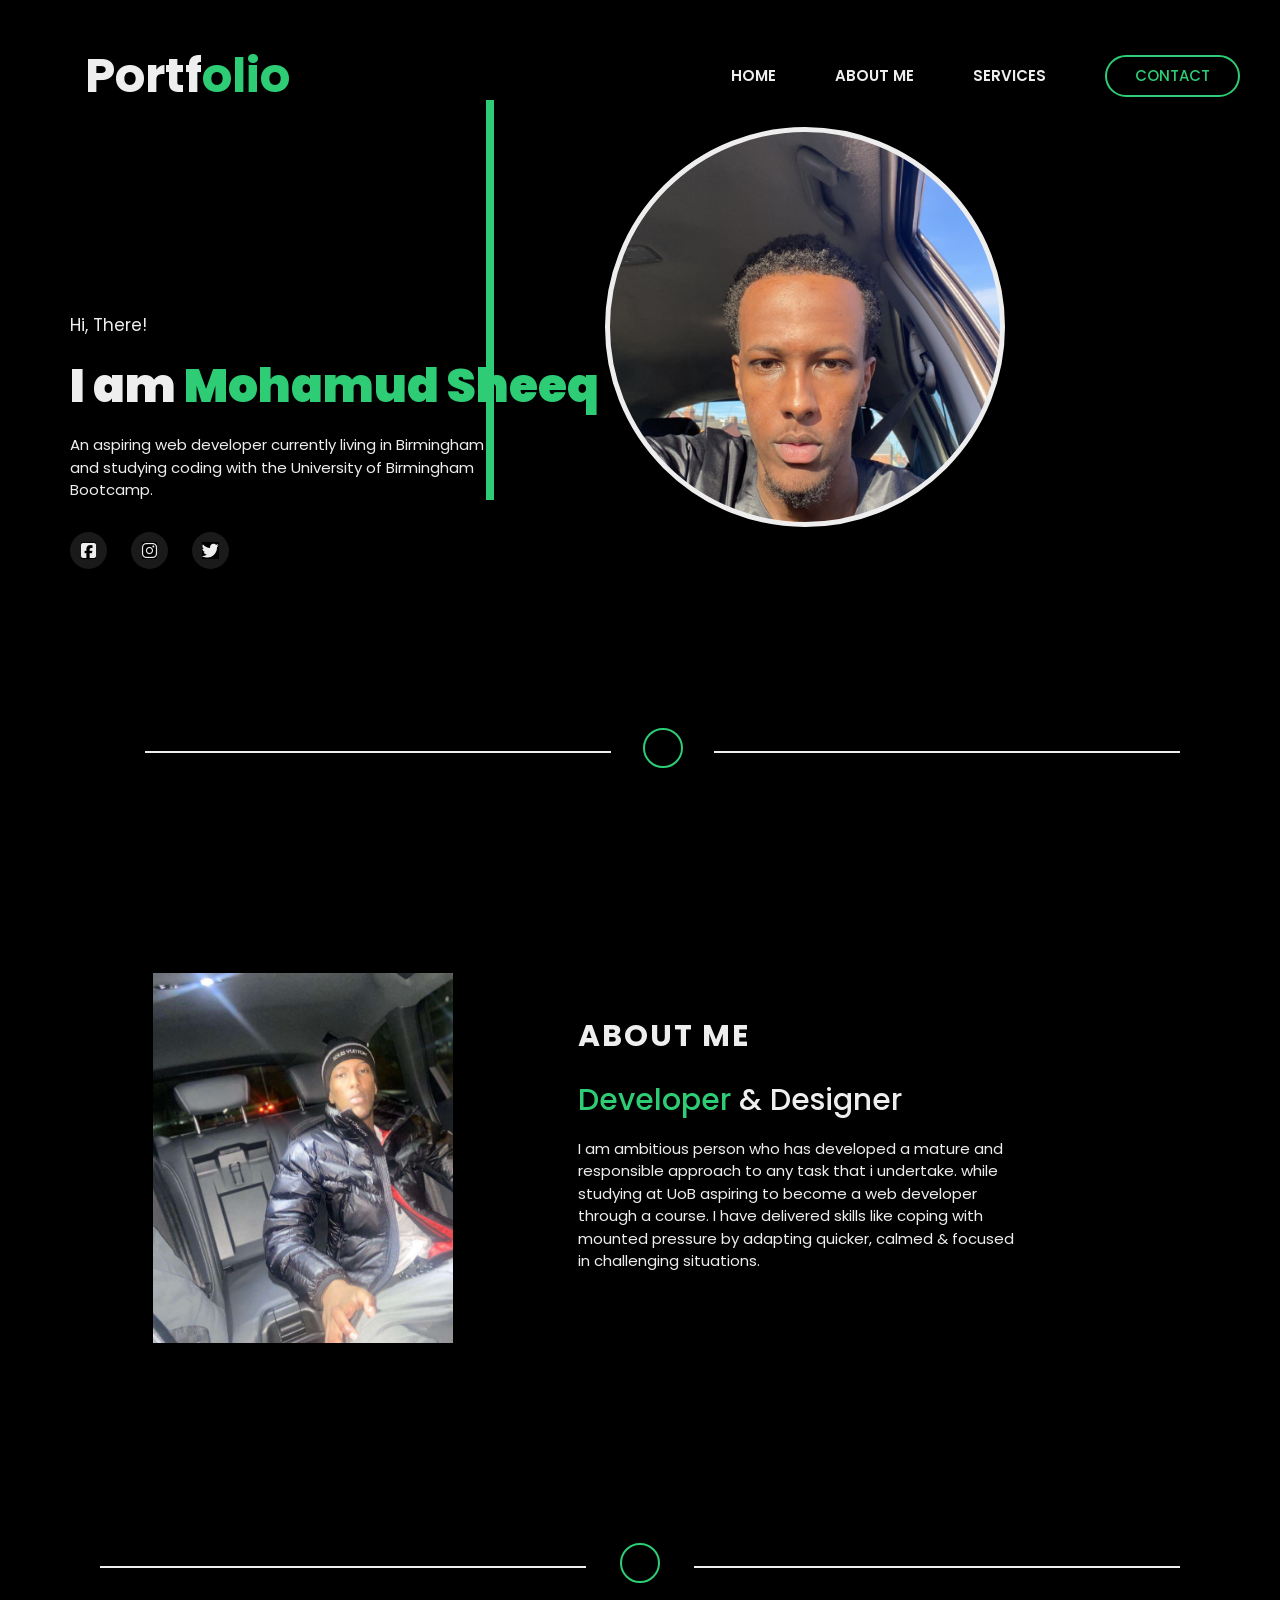
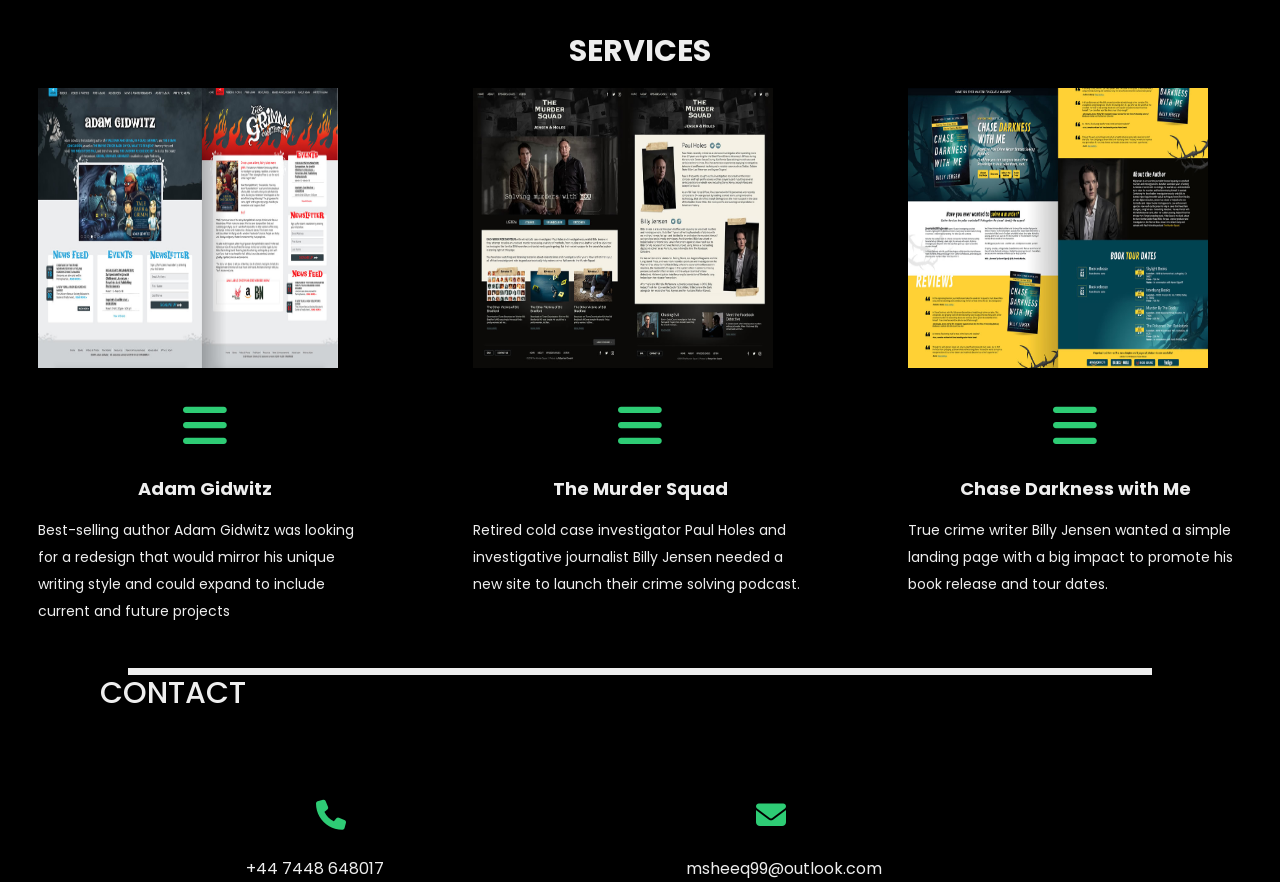
==== commit 3f08f741: "updating css and index" ====
--- a/index.html
+++ b/index.html
@@ -67,7 +67,9 @@
             <h2>ABOUT ME</h2>
             <h5><span> Developer </span>& Designer</h5>
             <p>
-                I've always been curious about technology and how things operate. I also enjoy playing games and finding solutions to issues.  I made the decision to try my hand at developing websites as a way to practise my creativity and problem-solving skills and find a stimulating and fulfilling employment.  
+                I am ambitious person who has developed a mature and responsible approach to any task that i undertake.
+                while studying at UoB aspiring to become a web developer through a course. I have delivered skills like coping with mounted pressure by
+                adapting quicker, calmed & focused in challenging situations.
             </p>
            </div> 
         </div>
--- a/assest/style.css
+++ b/assest/style.css
@@ -1,3 +1,4 @@
+
 /* ---VARIABLES--- */
 :root {
     --green: #2ecc75;
@@ -183,10 +184,8 @@
 }
 
 .container .hero-text {
-    margin-bottom: px;
     padding: 2%;
     position: relative;
-    bottom: px;
 }
 
 .container .hero-text h1{
@@ -382,8 +381,10 @@
     background: black;
     width: 100%;
     padding: 0;
-    height: 250px;
-    position: relative;
+    height: 100px;
+    
+    
+   
     
 
 }
@@ -396,7 +397,7 @@
     text-align: center;
     margin-bottom: 150px;
     position: relative;
-    bottom: 54px;
+    bottom: 89px;
 }
 
 .box {
@@ -407,7 +408,8 @@
     flex-wrap: nowrap;
     padding: 100px;
     position: relative;
-    bottom: 25px;
+    bottom: 45px;
+   
 
 }
 
@@ -415,8 +417,7 @@
 .card {
     height: 560px;
     width: 335px;
-    position: relative;
-    overflow: hidden;
+    position: relative;  
     
 }
 
@@ -448,6 +449,7 @@
     font-size: 18px;
     margin-bottom: 15px;
     text-align: center;
+    
 }
 
 .work p{
@@ -668,7 +670,7 @@
 
 @media screen and (max-width: 425px) {
    .box {
-      display: block;
+    display: block;
    }
 
    .title h2 {
